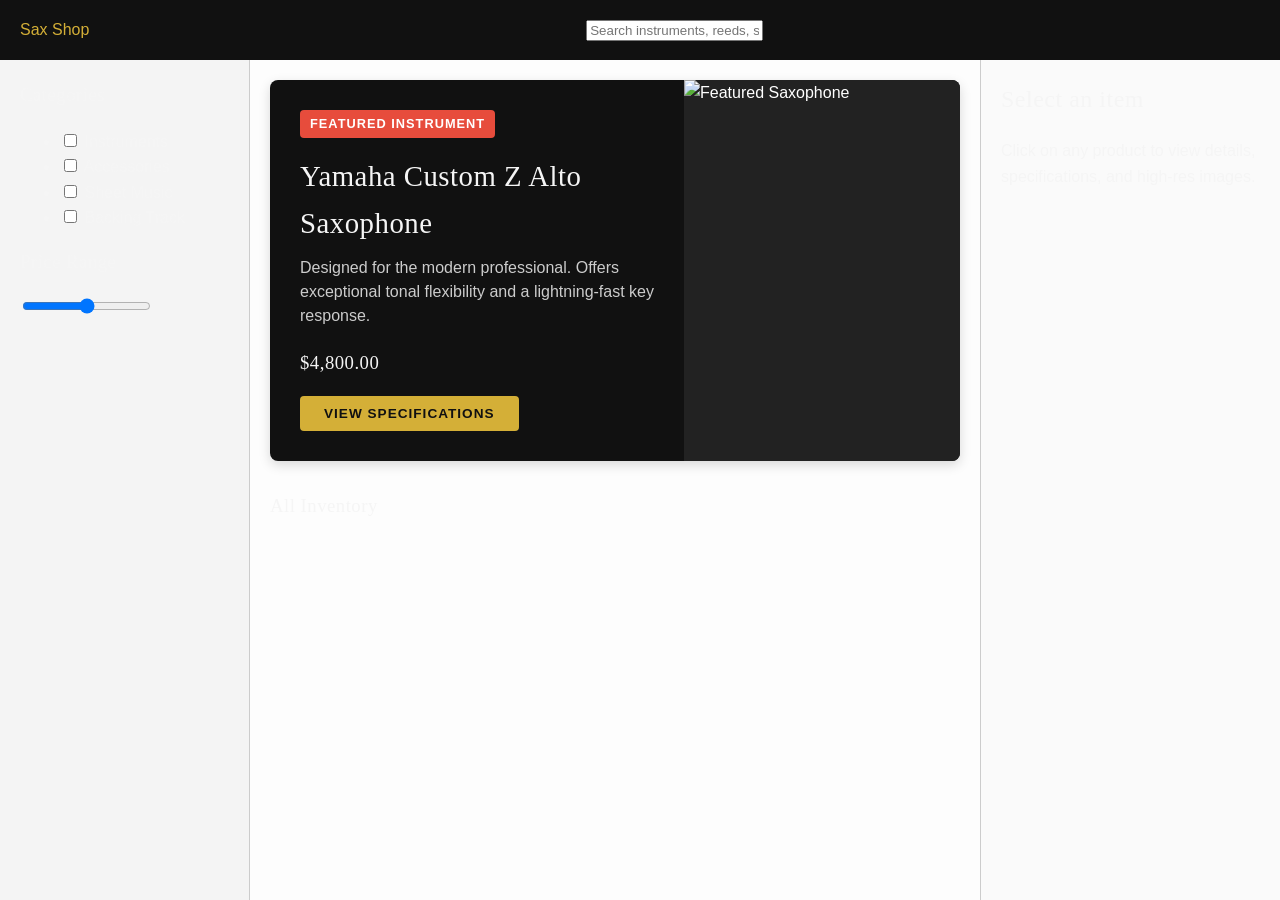
==== catalog.html @ 06452c96 "initial commit" ====
<!DOCTYPE html>
<html lang="en">
<head>
    <meta charset="UTF-8">
    <meta name="viewport" content="width=device-width, initial-scale=1.0">
    <title>Catalog | Sax Shop</title>
    <link rel="stylesheet" href="css/global.css">
    <link rel="stylesheet" href="css/catalog.css">
    <link rel="stylesheet" href="css/pos.css" id="pos-stylesheet" disabled>
</head>
<body class="newspaper-layout">

    <header class="catalog-header">
        <div class="logo"><a href="index.html">Sax Shop</a></div>
        <div class="search-bar">
            <input type="text" id="global-search" placeholder="Search instruments, reeds, sheet music...">
        </div>
        <div id="admin-indicator" class="status-dot"></div>
    </header>

    <div class="layout-wrapper">
        <aside class="sidebar-filters">
            <h3>Categories</h3>
            <ul id="category-list">
                <li><input type="checkbox" id="cat-inst"> <label for="cat-inst">Instruments</label></li>
                <li><input type="checkbox" id="cat-acc"> <label for="cat-acc">Accessories</label></li>
                <li><input type="checkbox" id="cat-sheet"> <label for="cat-sheet">Sheet Music</label></li>
                <li><input type="checkbox" id="cat-track"> <label for="cat-sheet">Backing Track</label></li>
            </ul>
            <h3>Price Range</h3>
            <input type="range" min="0" max="5000" id="price-slider">
            
            <div id="pos-sidebar-controls" class="hidden">
                <button id="btn-view-register">View Cash Register</button>
            </div>
        </aside>

        <main class="main-content-wrapper">
            
            <section id="featured-spotlight" class="spotlight-banner">
                <div class="spotlight-info">
                    <span class="badge">Featured Instrument</span>
                    <h2 id="spotlight-title">Yamaha Custom Z Alto Saxophone</h2>
                    <p id="spotlight-desc">Designed for the modern professional. Offers exceptional tonal flexibility and a lightning-fast key response.</p>
                    <h3 id="spotlight-price">$4,800.00</h3>
                    <div class="spotlight-actions">
                        <button class="btn-primary">View Specifications</button>
                        <button class="btn-admin hidden">Quick Add to POS</button>
                    </div>
                </div>
                <div class="spotlight-image">
                    <img id="spotlight-img" src="assets/images/featured-sax.jpg" alt="Featured Saxophone">
                </div>
            </section>

            <div class="catalog-header-text">
                <h3>All Inventory</h3>
            </div>
            <section class="catalog-grid" id="product-grid">
                </section>

        </main>

        <aside class="product-info-pane" id="info-pane">
            <div id="public-info">
                <h2>Select an item</h2>
                <p>Click on any product to view details, specifications, and high-res images.</p>
            </div>
            
            <div id="pos-cart-pane" class="hidden">
                <h2>Current Order</h2>
                <ul id="cart-items"></ul>
                <h3>Total: <span id="cart-total">$0.00</span></h3>
                <button id="btn-checkout">Complete Offline Sale</button>
            </div>
        </aside>
    </div>

    <script src="js/render.js"></script>
    <script src="js/auth.js"></script>
</body>
</html>
---- css/global.css ----
/* ==========================================================================
   Sax Shop - Global Theme & Foundation
   ========================================================================== */

/* 1. CSS Variables (Theming Engine) */
:root {
    /* Color Palette - Premium Dark Theme */
    --bg-dark: #0f1115;          /* Deep Onyx background */
    --bg-card: #1a1d24;          /* Slightly lighter for panels/cards */
    --bg-surface: #22262e;       /* Hover states and floating elements */
    
    /* Accents - Brass & Gold */
    --accent-gold: #d4af37;
    --accent-gold-hover: #b5952f;
    --accent-highlight: rgba(212, 175, 55, 0.15); /* For subtle hover backgrounds */
    
    /* Status Colors (For POS & Stock) */
    --status-success: #2ecc71;   /* In Stock / Auth Valid */
    --status-danger: #e74c3c;    /* Out of Stock / Error */
    
    /* Typography Colors */
    --text-main: #f5f5f5;        /* Primary reading text */
    --text-muted: #a0aab5;       /* Secondary descriptions */
    --text-dark: #111111;        /* Dark text for gold buttons/badges */
    
    /* Spacing & Layout */
    --container-max: 1400px;
    --radius-sm: 4px;
    --radius-md: 8px;
    
    /* Transitions */
    --transition-fast: 0.2s ease;
    --transition-smooth: 0.3s ease-in-out;
}

/* 2. Global Resets */
*, *::before, *::after {
    box-sizing: border-box;
}

html {
    scroll-behavior: smooth; /* Smooth scrolling for anchor links */
}

body {
    margin: 0;
    padding: 0;
    background-color: var(--bg-dark);
    color: var(--text-main);
    font-family: 'Inter', 'Helvetica Neue', Helvetica, Arial, sans-serif; /* Clean body text */
    line-height: 1.6;
    -webkit-font-smoothing: antialiased;
}

/* 3. Global Typography */
h1, h2, h3, h4, h5, h6 {
    font-family: 'Playfair Display', 'Georgia', serif; /* Premium serif for headings */
    font-weight: 500;
    margin-top: 0;
    color: var(--text-main);
    letter-spacing: 0.5px;
}

p {
    margin: 0 0 1rem 0;
}

a {
    color: var(--accent-gold);
    text-decoration: none;
    transition: color var(--transition-fast);
}

a:hover {
    color: var(--accent-gold-hover);
}

/* 4. Global UI Components (Buttons & Badges) */
.btn-primary {
    display: inline-block;
    padding: 10px 24px;
    background-color: var(--accent-gold);
    color: var(--text-dark) !important; /* Force dark text for contrast */
    text-transform: uppercase;
    font-size: 0.85rem;
    font-weight: 700;
    letter-spacing: 1px;
    border: none;
    border-radius: var(--radius-sm);
    cursor: pointer;
    transition: all var(--transition-fast);
    text-align: center;
}

.btn-primary:hover {
    background-color: var(--accent-gold-hover);
    box-shadow: 0 0 15px rgba(212, 175, 55, 0.3);
}

.btn-secondary {
    display: inline-block;
    padding: 10px 24px;
    background-color: transparent;
    color: var(--text-main);
    border: 1px solid var(--text-muted);
    text-transform: uppercase;
    font-size: 0.85rem;
    font-weight: 600;
    letter-spacing: 1px;
    border-radius: var(--radius-sm);
    cursor: pointer;
    transition: all var(--transition-fast);
    text-align: center;
}

.btn-secondary:hover {
    border-color: var(--text-main);
    background-color: rgba(255, 255, 255, 0.05);
}

.badge {
    display: inline-block;
    padding: 4px 10px;
    font-size: 0.75rem;
    font-weight: bold;
    text-transform: uppercase;
    border-radius: var(--radius-sm);
    letter-spacing: 0.5px;
}

.badge-stock {
    background-color: rgba(46, 204, 113, 0.15);
    color: var(--status-success);
    border: 1px solid rgba(46, 204, 113, 0.3);
}

.badge-out {
    background-color: rgba(231, 76, 60, 0.15);
    color: var(--status-danger);
    border: 1px solid rgba(231, 76, 60, 0.3);
}

/* 5. Utility Classes */
.hidden {
    display: none !important;
}

.text-center {
    text-align: center;
}

.container {
    max-width: var(--container-max);
    margin: 0 auto;
    padding: 0 20px;
}

/* Scrollbar Styling for a polished feel */
::-webkit-scrollbar {
    width: 8px;
    height: 8px;
}

::-webkit-scrollbar-track {
    background: var(--bg-dark);
}

::-webkit-scrollbar-thumb {
    background: var(--bg-surface);
    border-radius: 4px;
}

::-webkit-scrollbar-thumb:hover {
    background: var(--text-muted);
}
---- css/catalog.css ----
/* catalog.css */
.newspaper-layout {
    margin: 0;
    padding: 0;
    height: 100vh;
    display: flex;
    flex-direction: column;
}

.catalog-header {
    height: 60px;
    display: flex;
    justify-content: space-between;
    align-items: center;
    padding: 0 20px;
    background: #111;
    color: white;
}

.layout-wrapper {
    display: grid;
    /* Sidebar: 250px | Main: Fluid | Right Pane: 300px */
    grid-template-columns: 250px 1fr 300px; 
    flex-grow: 1;
    overflow: hidden;
}

.sidebar-filters {
    background: #f4f4f4;
    padding: 20px;
    overflow-y: auto;
    border-right: 1px solid #ccc;
}

.catalog-grid {
    padding: 20px;
    overflow-y: auto;
    display: grid;
    grid-template-columns: repeat(auto-fill, minmax(200px, 1fr));
    gap: 20px;
    align-content: start;
}

.product-info-pane {
    background: #fafafa;
    padding: 20px;
    border-left: 1px solid #ccc;
    overflow-y: auto;
}

/* Update the layout wrapper to accommodate the new main wrapper */
.main-content-wrapper {
    overflow-y: auto;
    padding: 20px;
    display: flex;
    flex-direction: column;
    gap: 30px;
    background: #fdfdfd;
}

/* Spotlight Banner Styles */
.spotlight-banner {
    display: flex;
    background: #111;
    color: #fff;
    border-radius: 8px;
    overflow: hidden;
    min-height: 250px;
    box-shadow: 0 4px 12px rgba(0,0,0,0.15);
}

.spotlight-info {
    flex: 1;
    padding: 30px;
    display: flex;
    flex-direction: column;
    justify-content: center;
}

.spotlight-info .badge {
    background: #e74c3c;
    color: white;
    padding: 4px 10px;
    font-size: 0.8rem;
    font-weight: bold;
    border-radius: 4px;
    align-self: flex-start;
    margin-bottom: 15px;
    text-transform: uppercase;
    letter-spacing: 1px;
}

.spotlight-info h2 {
    margin: 0 0 10px 0;
    font-size: 1.8rem;
}

.spotlight-info p {
    color: #ccc;
    margin-bottom: 20px;
    line-height: 1.5;
}

.spotlight-actions {
    display: flex;
    gap: 15px;
    margin-top: auto;
}

.spotlight-image {
    flex: 1;
    max-width: 40%;
    background: #222; /* Placeholder if image is missing */
}

.spotlight-image img {
    width: 100%;
    height: 100%;
    object-fit: cover;
}

/* Make sure the grid still works below it */
.catalog-grid {
    display: grid;
    grid-template-columns: repeat(auto-fill, minmax(200px, 1fr));
    gap: 20px;
}

/* Hidden Utility Class */
.hidden {
    display: none !important;
}
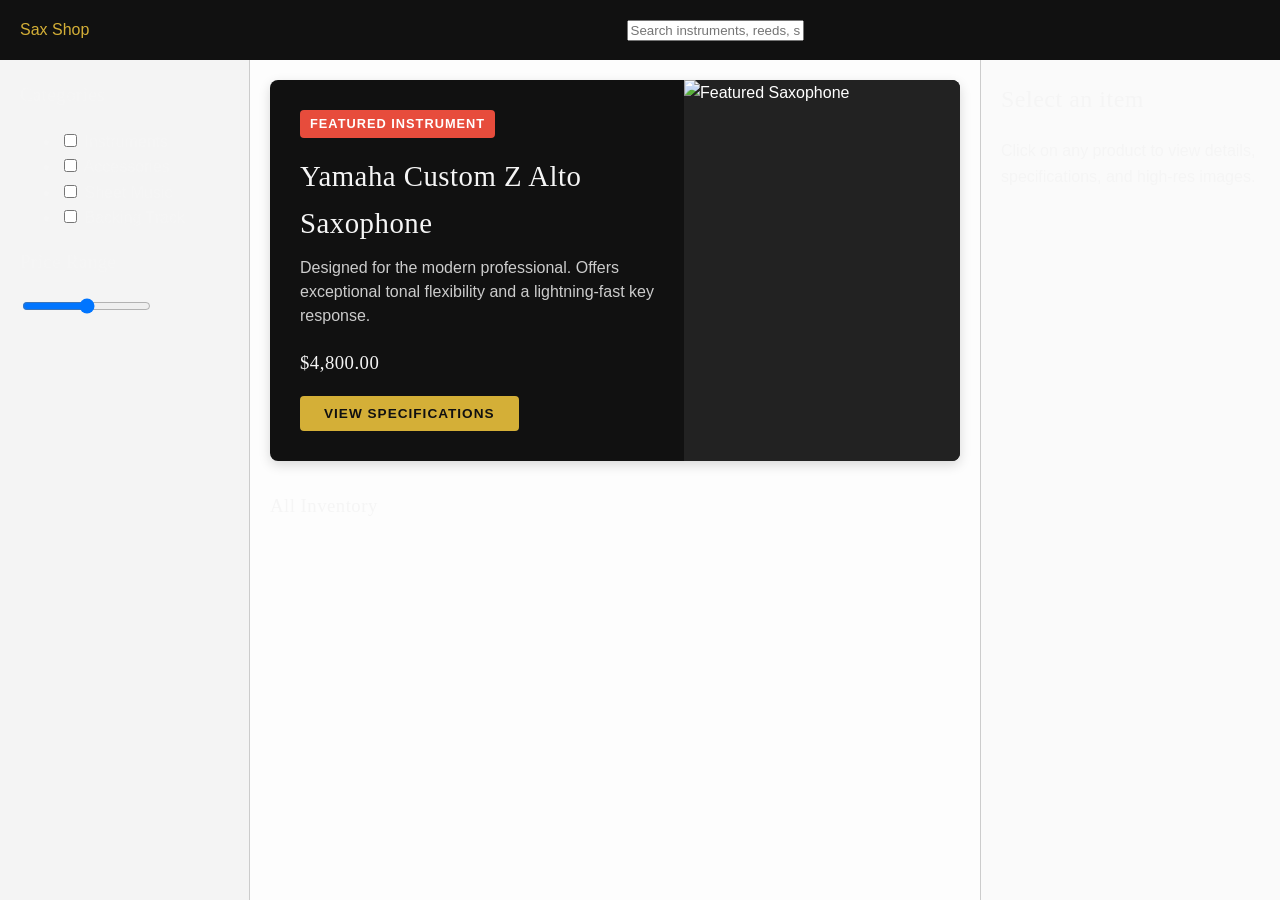
==== commit 203db84d: "updates" ====
--- a/catalog.html
+++ b/catalog.html
@@ -4,6 +4,7 @@
     <meta charset="UTF-8">
     <meta name="viewport" content="width=device-width, initial-scale=1.0">
     <title>Catalog | Sax Shop</title>
+    <link rel="icon" href="assets/icons/logo.jpg">
     <link rel="stylesheet" href="css/global.css">
     <link rel="stylesheet" href="css/catalog.css">
     <link rel="stylesheet" href="css/pos.css" id="pos-stylesheet" disabled>
--- a/css/global.css
+++ b/css/global.css
@@ -172,4 +172,85 @@
 
 ::-webkit-scrollbar-thumb:hover {
     background: var(--text-muted);
-}+}
+
+/* ==========================================================================
+   Global Header Navigation (Applies to all pages)
+   ========================================================================== */
+.main-header {
+    display: flex;
+    justify-content: space-between;
+    align-items: center;
+    padding: 20px 50px;
+    background: rgba(15, 17, 21, 0.95);
+    backdrop-filter: blur(10px);
+    position: sticky;
+    top: 0;
+    z-index: 100;
+    border-bottom: 1px solid rgba(212, 175, 55, 0.2);
+}
+
+/* ==========================================================================
+   Logo Overlap / Breakout Effect
+   ========================================================================== */
+
+.logo {
+    position: relative;
+    width: 150px; /* Reserves horizontal space in the flexbox so nav links don't shift */
+    height: 30px; /* Forces the header to stay thin */
+    display: flex;
+    align-items: center;
+}
+
+.nav-logo {
+    position: absolute;
+    top: -25px; /* Pulls the image up, allowing the bottom to hang over the header edge */
+    left: 0;
+    width: 160px; /* Makes the logo large enough to read */
+    height: auto;
+    z-index: 200; /* Ensures it stays above the page content when scrolling */
+    
+    /* Adds a soft backlight so the black text is readable on the dark header */
+    filter: drop-shadow(0px 2px 12px rgba(255, 255, 255, 0.8)); 
+    transition: transform 0.3s ease, filter 0.3s ease;
+}
+
+.nav-logo:hover {
+    transform: scale(2);
+    filter: drop-shadow(0px 4px 15px rgba(255, 255, 255, 1)); /* Glows gold on hover */
+}
+
+/* Ensure the old text is completely hidden if you accidentally left it in the HTML */
+.logo h1 {
+    display: none !important; 
+}
+
+.primary-nav ul {
+    display: flex;
+    align-items: center;
+    gap: 30px;
+    list-style: none;
+    margin: 0;
+    padding: 0;
+}
+
+.primary-nav a {
+    color: var(--text-main);
+    text-decoration: none;
+    font-size: 0.9rem;
+    text-transform: uppercase;
+    letter-spacing: 1px;
+    transition: color 0.3s ease;
+}
+
+/* Highlights the link if hovered OR if it is the active page */
+.primary-nav a:hover, 
+.primary-nav a[active="true"] {
+    color: var(--accent-gold);
+}
+
+
+
+
+
+
